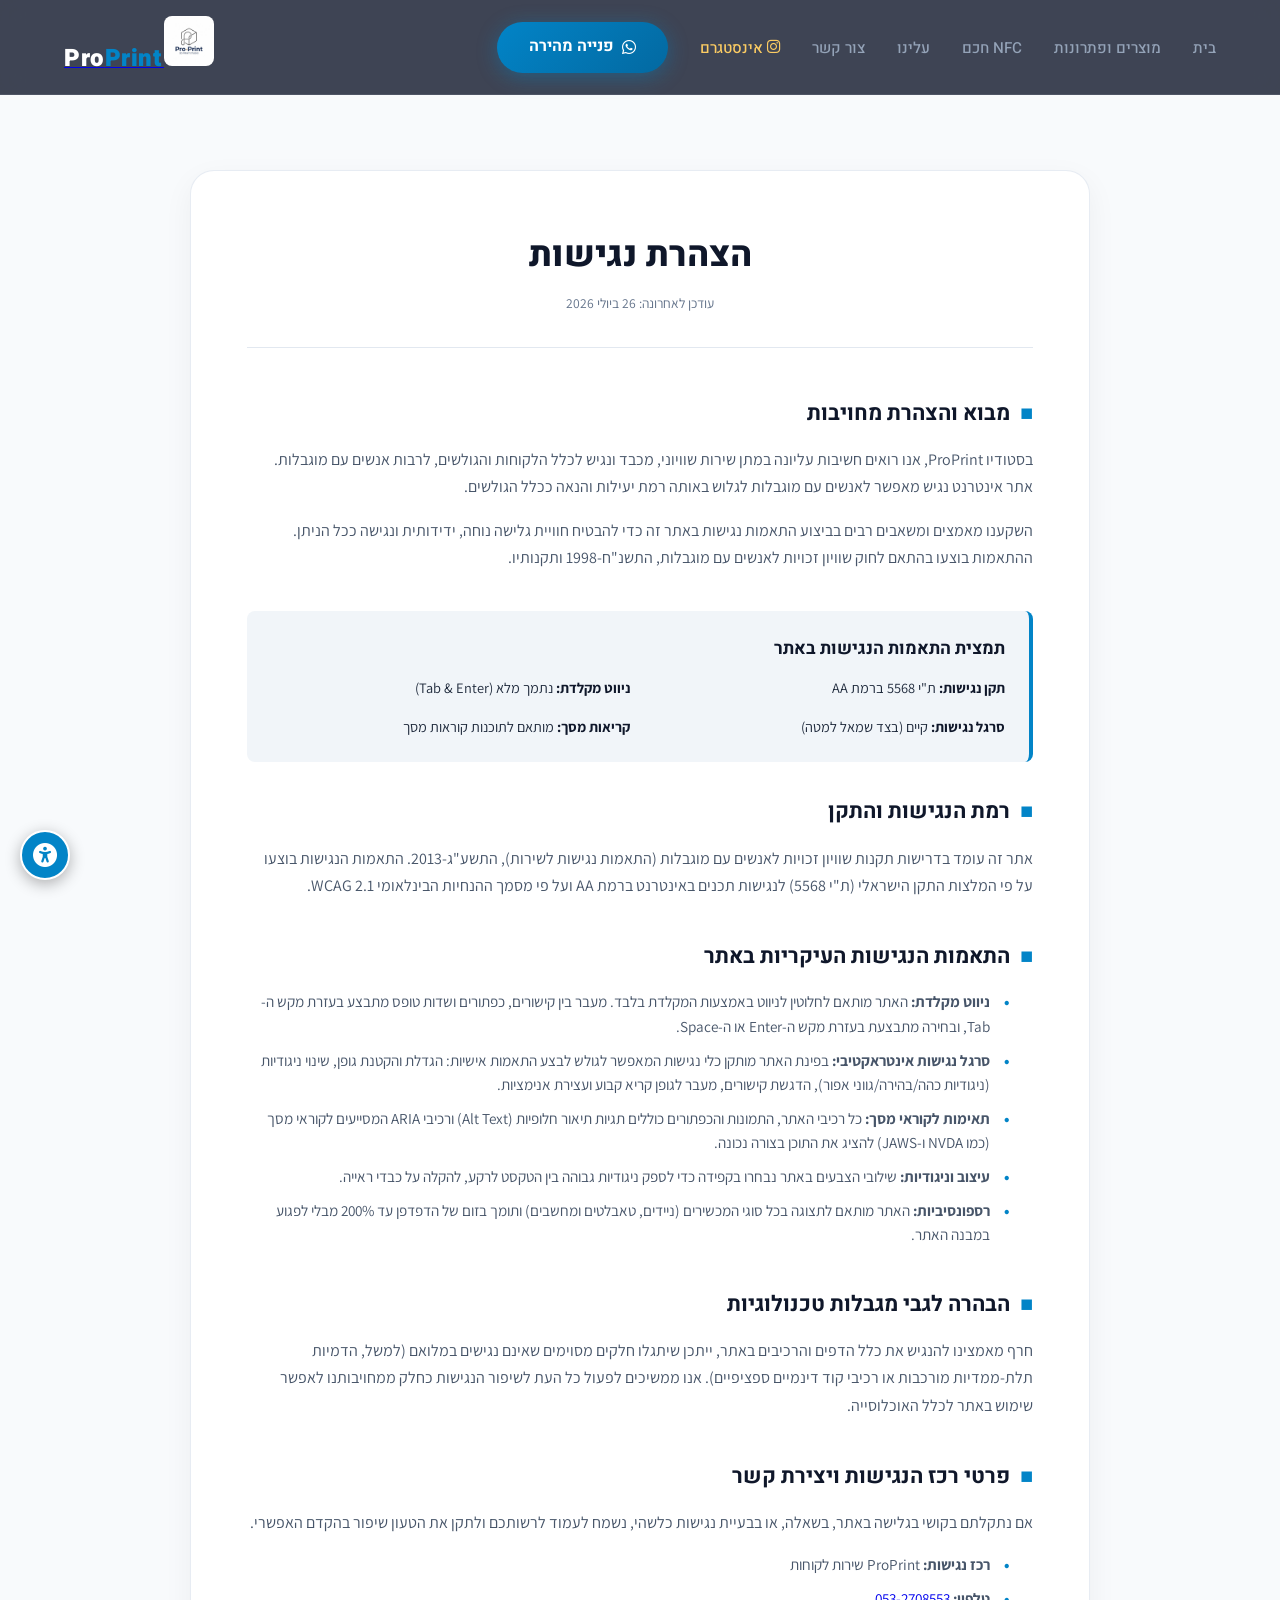
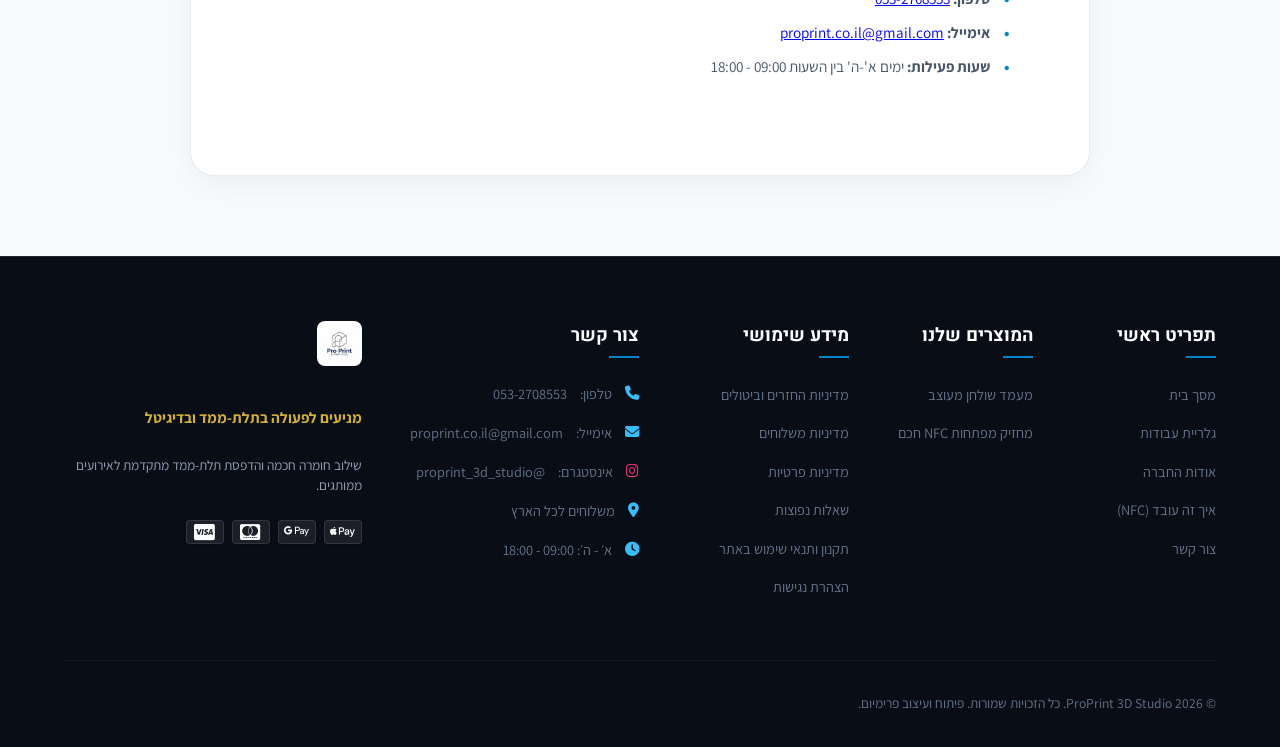
==== accessibility.html @ 72e6f090 "feat: complete website implementation, policy synchronization, NFC simulator, gallery and QA bug fix" ====
<!DOCTYPE html>
<html lang="he" dir="rtl">
<head>
    <meta charset="UTF-8">
    <meta name="viewport" content="width=device-width, initial-scale=1.0">
    <title>הצהרת נגישות | ProPrint</title>
    <meta name="description" content="הצהרת הנגישות הרשמית של סטודיו ProPrint - התאמות נגישות באתר אינטרנט לפי חוק שוויון זכויות לאנשים עם מוגבלות.">
    <!-- Google Fonts -->
    <link rel="preconnect" href="https://fonts.googleapis.com">
    <link rel="preconnect" href="https://fonts.gstatic.com" crossorigin>
    <link href="https://fonts.googleapis.com/css2?family=Assistant:wght@300;400;600;700;800&family=Outfit:wght@400;600;700;800&display=swap" rel="stylesheet">
    <!-- Font Awesome Icons -->
    <link rel="stylesheet" href="https://cdnjs.cloudflare.com/ajax/libs/font-awesome/6.4.0/css/all.min.css">
    <!-- Main Style Sheet -->
    <link rel="stylesheet" href="css/style.css">
</head>
<body class="terms-page">
    <div id="page-wrapper">

    <!-- HEADER / NAVIGATION -->
    <header class="scrolled">
        <div class="container header-container">
            <div class="logo">
                <a href="index.html">
                    <img src="assets/logo.jpg" alt="ProPrint לוגו" style="height: 40px; border-radius: 6px;">
                    <span class="logo-text">Pro<span>Print</span></span>
                </a>
            </div>
            
            <button class="menu-toggle" id="menu-toggle" aria-label="תפריט ניווט">
                <span></span>
                <span></span>
                <span></span>
            </button>
            
            <ul class="nav-menu" id="nav-menu">
                <li><a href="index.html" class="nav-link">בית</a></li>
                <li><a href="index.html#products" class="nav-link">מוצרים ופתרונות</a></li>
                <li><a href="index.html#nfc-demo" class="nav-link">NFC חכם</a></li>
                <li><a href="index.html#about" class="nav-link">עלינו</a></li>
                <li><a href="index.html#contact" class="nav-link">צור קשר</a></li>
                <li><a href="https://www.instagram.com/proprint_3d_studio?igsh=ZG93NGtmbmpjajc1&utm_source=qr" target="_blank" class="nav-link" style="color: #fccc63;"><i class="fa-brands fa-instagram"></i> אינסטגרם</a></li>
                <li><a href="https://wa.me/972532708553" target="_blank" class="btn btn-primary"><i class="fa-brands fa-whatsapp"></i> פנייה מהירה</a></li>
            </ul>
        </div>
    </header>

    <!-- ACCESSIBILITY DECLARATION CONTENT -->
    <main class="container" style="margin-top: 50px;">
        <article class="terms-container">
            <div class="terms-header">
                <h1>הצהרת נגישות</h1>
                <div class="last-update">עודכן לאחרונה: 26 ביולי 2026</div>
            </div>

            <div class="terms-content">
                <section>
                    <h2><span>■</span> מבוא והצהרת מחויבות</h2>
                    <p>בסטודיו ProPrint, אנו רואים חשיבות עליונה במתן שירות שוויוני, מכבד ונגיש לכלל הלקוחות והגולשים, לרבות אנשים עם מוגבלות. אתר אינטרנט נגיש מאפשר לאנשים עם מוגבלות לגלוש באותה רמת יעילות והנאה ככלל הגולשים.</p>
                    <p>השקענו מאמצים ומשאבים רבים בביצוע התאמות נגישות באתר זה כדי להבטיח חוויית גלישה נוחה, ידידותית ונגישה ככל הניתן. ההתאמות בוצעו בהתאם לחוק שוויון זכויות לאנשים עם מוגבלות, התשנ"ח-1998 ותקנותיו.</p>
                </section>

                <div class="terms-summary-box">
                    <h3>תמצית התאמות הנגישות באתר</h3>
                    <div class="terms-summary-grid">
                        <div class="summary-item">
                            <strong>תקן נגישות:</strong> ת"י 5568 ברמת AA
                        </div>
                        <div class="summary-item">
                            <strong>ניווט מקלדת:</strong> נתמך מלא (Tab & Enter)
                        </div>
                        <div class="summary-item">
                            <strong>סרגל נגישות:</strong> קיים (בצד שמאל למטה)
                        </div>
                        <div class="summary-item">
                            <strong>קריאות מסך:</strong> מותאם לתוכנות קוראות מסך
                        </div>
                    </div>
                </div>

                <section>
                    <h2><span>■</span> רמת הנגישות והתקן</h2>
                    <p>אתר זה עומד בדרישות תקנות שוויון זכויות לאנשים עם מוגבלות (התאמות נגישות לשירות), התשע"ג-2013. התאמות הנגישות בוצעו על פי המלצות התקן הישראלי (ת"י 5568) לנגישות תכנים באינטרנט ברמת AA ועל פי מסמך ההנחיות הבינלאומי WCAG 2.1.</p>
                </section>

                <section>
                    <h2><span>■</span> התאמות הנגישות העיקריות באתר</h2>
                    <ul>
                        <li><strong>ניווט מקלדת:</strong> האתר מותאם לחלוטין לניווט באמצעות המקלדת בלבד. מעבר בין קישורים, כפתורים ושדות טופס מתבצע בעזרת מקש ה-Tab, ובחירה מתבצעת בעזרת מקש ה-Enter או ה-Space.</li>
                        <li><strong>סרגל נגישות אינטראקטיבי:</strong> בפינת האתר מותקן כלי נגישות המאפשר לגולש לבצע התאמות אישיות: הגדלת והקטנת גופן, שינוי ניגודיות (ניגודיות כהה/בהירה/גווני אפור), הדגשת קישורים, מעבר לגופן קריא קבוע ועצירת אנימציות.</li>
                        <li><strong>תאימות לקוראי מסך:</strong> כל רכיבי האתר, התמונות והכפתורים כוללים תגיות תיאור חלופיות (Alt Text) ורכיבי ARIA המסייעים לקוראי מסך (כמו NVDA ו-JAWS) להציג את התוכן בצורה נכונה.</li>
                        <li><strong>עיצוב וניגודיות:</strong> שילובי הצבעים באתר נבחרו בקפידה כדי לספק ניגודיות גבוהה בין הטקסט לרקע, להקלה על כבדי ראייה.</li>
                        <li><strong>רספונסיביות:</strong> האתר מותאם לתצוגה בכל סוגי המכשירים (ניידים, טאבלטים ומחשבים) ותומך בזום של הדפדפן עד 200% מבלי לפגוע במבנה האתר.</li>
                    </ul>
                </section>

                <section>
                    <h2><span>■</span> הבהרה לגבי מגבלות טכנולוגיות</h2>
                    <p>חרף מאמצינו להנגיש את כלל הדפים והרכיבים באתר, ייתכן שיתגלו חלקים מסוימים שאינם נגישים במלואם (למשל, הדמיות תלת-ממדיות מורכבות או רכיבי קוד דינמיים ספציפיים). אנו ממשיכים לפעול כל העת לשיפור הנגישות כחלק ממחויבותנו לאפשר שימוש באתר לכלל האוכלוסייה.</p>
                </section>

                <section>
                    <h2><span>■</span> פרטי רכז הנגישות ויצירת קשר</h2>
                    <p>אם נתקלתם בקושי בגלישה באתר, בשאלה, או בבעיית נגישות כלשהי, נשמח לעמוד לרשותכם ולתקן את הטעון שיפור בהקדם האפשרי.</p>
                    <ul>
                        <li><strong>רכז נגישות:</strong> ProPrint שירות לקוחות</li>
                        <li><strong>טלפון:</strong> <a href="tel:0532708553">053-2708553</a></li>
                        <li><strong>אימייל:</strong> <a href="mailto:proprint.co.il@gmail.com">proprint.co.il@gmail.com</a></li>
                        <li><strong>שעות פעילות:</strong> ימים א'-ה' בין השעות 09:00 - 18:00</li>
                    </ul>
                </section>
            </div>
        </article>
    </main>

    <!-- FOOTER -->
    <footer>
        <div class="container">
            <div class="footer-grid">
                
                <!-- Column 1: Main Menu -->
                <div>
                    <h4 class="footer-title">תפריט ראשי</h4>
                    <ul class="footer-links">
                        <li><a href="index.html#home">מסך בית</a></li>
                        <li><a href="index.html#gallery-section">גלריית עבודות</a></li>
                        <li><a href="index.html#about">אודות החברה</a></li>
                        <li><a href="index.html#nfc-demo">איך זה עובד (NFC)</a></li>
                        <li><a href="index.html#contact">צור קשר</a></li>
                    </ul>
                </div>

                <!-- Column 2: Products -->
                <div>
                    <h4 class="footer-title">המוצרים שלנו</h4>
                    <ul class="footer-links">
                        <li><a href="product-table-stand.html">מעמד שולחן מעוצב</a></li>
                        <li><a href="product-keychain.html">מחזיק מפתחות NFC חכם</a></li>
                    </ul>
                </div>

                <!-- Column 3: Useful Information -->
                <div>
                    <h4 class="footer-title">מידע שימושי</h4>
                    <ul class="footer-links">
                        <li><a href="refunds.html">מדיניות החזרים וביטולים</a></li>
                        <li><a href="shipping.html">מדיניות משלוחים</a></li>
                        <li><a href="privacy.html">מדיניות פרטיות</a></li>
                        <li><a href="faq.html">שאלות נפוצות</a></li>
                        <li><a href="terms.html">תקנון ותנאי שימוש באתר</a></li>
                        <li><a href="accessibility.html">הצהרת נגישות</a></li>
                    </ul>
                </div>

                <!-- Column 4: Contact Info -->
                <div>
                    <h4 class="footer-title">צור קשר</h4>
                    <ul class="footer-contact-list">
                        <li><i class="fa-solid fa-phone"></i> טלפון: <a href="tel:0532708553">053-2708553</a></li>
                        <li><i class="fa-solid fa-envelope"></i> אימייל: <a href="mailto:proprint.co.il@gmail.com">proprint.co.il@gmail.com</a></li>
                        <li><i class="fa-brands fa-instagram" style="color: #E1306C;"></i> אינסטגרם: <a href="https://www.instagram.com/proprint_3d_studio?igsh=ZG93NGtmbmpjajc1&utm_source=qr" target="_blank">@proprint_3d_studio</a></li>
                        <li><i class="fa-solid fa-location-dot"></i> משלוחים לכל הארץ</li>
                        <li><i class="fa-solid fa-clock"></i> א׳ - ה׳: 09:00 - 18:00</li>
                    </ul>
                </div>

                <!-- Column 5: About & Brand (Left Column in RTL) -->
                <div class="footer-about">
                    <img src="assets/logo.jpg" alt="ProPrint לוגו" class="footer-logo">
                    <p class="brand-tagline" style="color: var(--gold-accent); font-weight: 700; margin-top: 0.5rem; font-size: 0.95rem;">מניעים לפעולה בתלת-ממד ובדיגיטל</p>
                    <p style="margin-top: 0.5rem; font-size: 0.85rem; line-height: 1.5; color: #94A3B8;">שילוב חומרה חכמה והדפסת תלת-ממד מתקדמת לאירועים ממותגים.</p>
                    <div class="payment-methods" style="display: flex; gap: 8px; margin-top: 15px; flex-wrap: wrap;">
                        <span style="background: rgba(255,255,255,0.08); border: 1px solid rgba(255,255,255,0.1); border-radius: 4px; padding: 2px 6px; display: inline-flex; align-items: center; justify-content: center; height: 24px; width: 38px; box-shadow: 0 1px 3px rgba(0,0,0,0.2);"><i class="fa-brands fa-apple-pay" style="color: #FFFFFF; font-size: 1.25rem;"></i></span>
                        <span style="background: rgba(255,255,255,0.08); border: 1px solid rgba(255,255,255,0.1); border-radius: 4px; padding: 2px 6px; display: inline-flex; align-items: center; justify-content: center; height: 24px; width: 38px; box-shadow: 0 1px 3px rgba(0,0,0,0.2);"><i class="fa-brands fa-google-pay" style="color: #FFFFFF; font-size: 1.25rem;"></i></span>
                        <span style="background: rgba(255,255,255,0.08); border: 1px solid rgba(255,255,255,0.1); border-radius: 4px; padding: 2px 6px; display: inline-flex; align-items: center; justify-content: center; height: 24px; width: 38px; box-shadow: 0 1px 3px rgba(0,0,0,0.2);"><i class="fa-brands fa-cc-mastercard" style="color: #FFFFFF; font-size: 1.15rem;"></i></span>
                        <span style="background: rgba(255,255,255,0.08); border: 1px solid rgba(255,255,255,0.1); border-radius: 4px; padding: 2px 6px; display: inline-flex; align-items: center; justify-content: center; height: 24px; width: 38px; box-shadow: 0 1px 3px rgba(0,0,0,0.2);"><i class="fa-brands fa-cc-visa" style="color: #FFFFFF; font-size: 1.15rem;"></i></span>
                    </div>
                </div>

            </div>
            
            <div class="footer-bottom">
                <p>&copy; 2026 ProPrint 3D Studio. כל הזכויות שמורות. פיתוח ועיצוב פרימיום.</p>
            </div>
        </div>
    </footer>
    </div> <!-- End page-wrapper -->

    <!-- Main JavaScript File -->
    <script src="js/main.js"></script>
</body>
</html>
---- css/style.css ----
@import url('https://fonts.googleapis.com/css2?family=Assistant:wght@300;400;600;700;800&family=Heebo:wght@300;400;500;700;900&display=swap');

/* --- CUSTOM VARIABLES --- */
:root {
    --primary-dark: #0F172A;
    --primary-accent: #0284C7;
    --secondary-accent: #38BDF8;
    --bg-light: #F8FAFC;
    --text-primary: #1E293B;
    --text-light: #F8FAFC;
    --card-bg-dark: rgba(30, 41, 59, 0.7);
    --card-bg-light: #FFFFFF;
    --gold-accent: #D4AF37;
    --gold-glow: rgba(212, 175, 55, 0.4);
    --blue-glow: rgba(2, 132, 199, 0.4);
    --border-color: rgba(226, 232, 240, 0.1);
    
    --font-heading: 'Heebo', sans-serif;
    --font-body: 'Assistant', sans-serif;
    
    --transition-smooth: all 0.4s cubic-bezier(0.16, 1, 0.3, 1);
    --transition-fast: all 0.2s ease;
}

/* --- RESET & BASIC STYLES --- */
* {
    margin: 0;
    padding: 0;
    box-sizing: border-box;
    outline: none;
}

html {
    scroll-behavior: smooth;
    font-size: 16px;
}

body {
    font-family: var(--font-body);
    background-color: var(--primary-dark);
    color: var(--text-light);
    line-height: 1.6;
    overflow-x: hidden;
    direction: rtl;
    text-align: right;
}

/* --- SCROLLBAR --- */
::-webkit-scrollbar {
    width: 8px;
}
::-webkit-scrollbar-track {
    background: var(--primary-dark);
}
::-webkit-scrollbar-thumb {
    background: var(--primary-accent);
    border-radius: 4px;
}
::-webkit-scrollbar-thumb:hover {
    background: var(--secondary-accent);
}

/* --- REUSABLE UTILITIES --- */
.container {
    width: 100%;
    max-width: 1200px;
    margin: 0 auto;
    padding: 0 1.5rem;
}

.section {
    padding: 6rem 0;
    position: relative;
}

.section-light {
    background-color: var(--bg-light);
    color: var(--text-primary);
}

.section-title {
    font-family: var(--font-heading);
    font-size: 2.5rem;
    font-weight: 800;
    margin-bottom: 1rem;
    text-align: center;
    background: linear-gradient(135deg, #FFFFFF 0%, var(--secondary-accent) 100%);
    -webkit-background-clip: text;
    -webkit-text-fill-color: transparent;
    position: relative;
    display: block;
    width: fit-content;
    margin-left: auto;
    margin-right: auto;
}

.section-light .section-title {
    background: linear-gradient(135deg, var(--primary-dark) 0%, var(--primary-accent) 100%);
    -webkit-background-clip: text;
    -webkit-text-fill-color: transparent;
}

.section-title::after {
    content: '';
    display: block;
    width: 60px;
    height: 4px;
    background: var(--primary-accent);
    margin: 0.5rem auto 0 auto;
    border-radius: 2px;
}

.section-subtitle {
    font-size: 1.1rem;
    text-align: center;
    color: #94A3B8;
    margin-bottom: 3.5rem;
    max-width: 600px;
    margin-left: auto;
    margin-right: auto;
}

.section-light .section-subtitle {
    color: #64748B;
}

/* --- BUTTONS --- */
.btn {
    display: inline-flex;
    align-items: center;
    justify-content: center;
    padding: 0.8rem 2rem;
    font-family: var(--font-heading);
    font-weight: 700;
    border-radius: 50px;
    border: none;
    cursor: pointer;
    text-decoration: none;
    transition: var(--transition-smooth);
    font-size: 1rem;
    gap: 0.5rem;
}

.btn-primary {
    background: linear-gradient(135deg, var(--primary-accent) 0%, #0369a1 100%);
    color: #FFFFFF;
    box-shadow: 0 4px 20px var(--blue-glow);
}

.btn-primary:hover {
    transform: translateY(-3px);
    box-shadow: 0 6px 25px rgba(2, 132, 199, 0.6);
    background: linear-gradient(135deg, var(--secondary-accent) 0%, var(--primary-accent) 100%);
}

.btn-outline {
    background: transparent;
    border: 2px solid var(--primary-accent);
    color: var(--secondary-accent);
}

.btn-outline:hover {
    background: rgba(2, 132, 199, 0.1);
    transform: translateY(-3px);
    color: #FFFFFF;
}

.btn-gold {
    background: linear-gradient(135deg, var(--gold-accent) 0%, #b8860b 100%);
    color: #FFFFFF;
    box-shadow: 0 4px 20px var(--gold-glow);
}

.btn-gold:hover {
    transform: translateY(-3px);
    box-shadow: 0 6px 25px rgba(212, 175, 55, 0.6);
    background: linear-gradient(135deg, #f3cd5c 0%, var(--gold-accent) 100%);
}

/* --- HEADER --- */
header:not(.terms-header) {
    position: fixed;
    top: 0;
    left: 0;
    width: 100%;
    z-index: 1000;
    background: rgba(15, 23, 42, 0.8);
    backdrop-filter: blur(12px);
    -webkit-backdrop-filter: blur(12px);
    border-bottom: 1px solid var(--border-color);
    transition: var(--transition-smooth);
}

header:not(.terms-header).scrolled {
    padding: 0.5rem 0;
    box-shadow: 0 10px 30px rgba(0, 0, 0, 0.3);
    background: rgba(15, 23, 42, 0.95);
}

.header-container {
    display: flex;
    flex-direction: row-reverse;
    justify-content: space-between;
    align-items: center;
    padding: 1rem 1.5rem;
    transition: var(--transition-smooth);
}

header:not(.terms-header).scrolled .header-container {
    padding: 0.5rem 1.5rem;
}

.logo {
    display: flex;
    align-items: center;
    gap: 0.8rem;
    text-decoration: none;
    outline: none !important;
}

.logo:focus, .logo:active, .logo *:focus, .logo *:active {
    outline: none !important;
    box-shadow: none !important;
}

.logo img {
    height: 50px !important;
    width: auto !important;
    border-radius: 8px !important;
    object-fit: cover !important;
    transition: var(--transition-smooth);
    outline: none !important;
}

header:not(.terms-header).scrolled .logo img {
    height: 40px !important;
}

.logo-text {
    font-family: var(--font-heading);
    font-weight: 900;
    font-size: 1.5rem;
    color: #FFFFFF;
    letter-spacing: 0.5px;
}

.logo-text span {
    color: var(--primary-accent);
}

.nav-menu {
    display: flex;
    list-style: none;
    gap: 2rem;
    align-items: center;
}

.nav-link {
    font-family: var(--font-heading);
    font-weight: 500;
    font-size: 0.95rem;
    color: #94A3B8;
    text-decoration: none;
    transition: var(--transition-fast);
    position: relative;
    padding: 0.3rem 0;
}

.nav-link:hover {
    color: #FFFFFF;
}

.nav-link::after {
    content: '';
    position: absolute;
    width: 0;
    height: 2px;
    bottom: 0;
    right: 0;
    background-color: var(--primary-accent);
    transition: var(--transition-fast);
}

.nav-link:hover::after {
    width: 100%;
}

.menu-toggle {
    display: none;
    flex-direction: column;
    gap: 6px;
    cursor: pointer;
    background: none;
    border: none;
    z-index: 1001;
}

.menu-toggle span {
    width: 28px;
    height: 3px;
    background-color: #FFFFFF;
    border-radius: 2px;
    transition: var(--transition-fast);
}

/* --- HERO SECTION --- */
.hero {
    min-height: 100vh;
    display: flex;
    align-items: center;
    justify-content: center;
    background: radial-gradient(circle at 10% 20%, rgba(2, 132, 199, 0.15) 0%, rgba(15, 23, 42, 1) 90%);
    padding-top: 100px;
    position: relative;
    overflow: hidden;
}

.hero-particles {
    position: absolute;
    top: 0;
    left: 0;
    width: 100%;
    height: 100%;
    z-index: 1;
    pointer-events: none;
}

.hero .container {
    position: relative;
    z-index: 2;
    display: grid;
    grid-template-columns: 1.2fr 0.8fr;
    gap: 3rem;
    align-items: center;
}

.hero-content {
    max-width: 650px;
}

.hero-badge {
    display: inline-block;
    padding: 0.4rem 1.2rem;
    background: rgba(2, 132, 199, 0.15);
    border: 1px solid rgba(2, 132, 199, 0.3);
    color: var(--secondary-accent);
    border-radius: 50px;
    font-size: 0.85rem;
    font-weight: 700;
    margin-bottom: 1.5rem;
    text-transform: uppercase;
    letter-spacing: 1px;
}

.hero h1 {
    font-family: var(--font-heading);
    font-size: 3.5rem;
    line-height: 1.15;
    font-weight: 900;
    margin-bottom: 1.5rem;
    background: linear-gradient(135deg, #FFFFFF 0%, #E2E8F0 50%, var(--secondary-accent) 100%);
    -webkit-background-clip: text;
    -webkit-text-fill-color: transparent;
}

.hero h1 span {
    color: var(--primary-accent);
    -webkit-text-fill-color: initial;
    background: none;
}

.hero-desc {
    font-size: 1.2rem;
    color: #94A3B8;
    margin-bottom: 2.5rem;
}

.hero-buttons {
    display: flex;
    gap: 1.2rem;
    flex-wrap: wrap;
}

.hero-visual {
    display: flex;
    justify-content: center;
    position: relative;
}

.hero-glow-orb {
    position: absolute;
    width: 300px;
    height: 300px;
    background: radial-gradient(circle, var(--blue-glow) 0%, transparent 70%);
    z-index: 1;
    filter: blur(20px);
    animation: floatOrb 8s infinite alternate ease-in-out;
}

.hero-3d-scene {
    width: 100%;
    height: 380px;
    border-radius: 24px;
    border: 1px solid rgba(255, 255, 255, 0.1);
    background: rgba(30, 41, 59, 0.4);
    backdrop-filter: blur(8px);
    position: relative;
    z-index: 2;
    overflow: hidden;
    box-shadow: 0 20px 40px rgba(0, 0, 0, 0.4);
    display: flex;
    flex-direction: column;
    justify-content: center;
    align-items: center;
    padding: 2rem;
}

.hero-demo-box {
    display: flex;
    flex-direction: column;
    align-items: center;
    gap: 1.5rem;
    text-align: center;
}

.hero-demo-box i {
    font-size: 4rem;
    color: var(--secondary-accent);
    animation: pulseIcon 2s infinite alternate ease-in-out;
}

.hero-demo-box h3 {
    font-family: var(--font-heading);
    font-size: 1.4rem;
    color: #FFFFFF;
}

/* --- VALUE BAR --- */
.value-bar {
    background: rgba(30, 41, 59, 0.8);
    border-top: 1px solid var(--border-color);
    border-bottom: 1px solid var(--border-color);
    padding: 2.5rem 0;
    position: relative;
    z-index: 10;
}

.value-grid {
    display: grid;
    grid-template-columns: repeat(4, 1fr);
    gap: 2rem;
}

.value-item {
    display: flex;
    align-items: center;
    gap: 1.2rem;
    padding: 0 1rem;
}

.value-item:not(:last-child) {
    border-left: 1px solid var(--border-color);
}

.value-icon {
    display: flex;
    align-items: center;
    justify-content: center;
    width: 50px;
    height: 50px;
    background: rgba(2, 132, 199, 0.1);
    border: 1px solid rgba(2, 132, 199, 0.2);
    border-radius: 12px;
    color: var(--secondary-accent);
    font-size: 1.3rem;
    flex-shrink: 0;
    transition: var(--transition-smooth);
}

.value-item:hover .value-icon {
    background: var(--primary-accent);
    color: #FFFFFF;
    transform: scale(1.1);
    box-shadow: 0 0 15px rgba(2, 132, 199, 0.4);
}

.value-info h4 {
    font-family: var(--font-heading);
    font-size: 1.05rem;
    color: #FFFFFF;
    margin-bottom: 0.2rem;
}

.value-info p {
    font-size: 0.85rem;
    color: #94A3B8;
}

/* --- PORTFOLIO & PRODUCTS --- */
.products-grid {
    display: grid;
    grid-template-columns: repeat(2, 1fr);
    gap: 3rem;
    margin-top: 2rem;
}

.product-card {
    background: var(--card-bg-light);
    border-radius: 24px;
    overflow: hidden;
    box-shadow: 0 10px 30px rgba(15, 23, 42, 0.08);
    transition: var(--transition-smooth);
    border: 1px solid rgba(226, 232, 240, 0.8);
    display: flex;
    flex-direction: column;
}

.product-card:hover {
    transform: translateY(-8px);
    box-shadow: 0 20px 45px rgba(15, 23, 42, 0.15);
}

.product-img-wrapper {
    height: 420px;
    overflow: hidden;
    position: relative;
    background: #F1F5F9;
}

.product-img-wrapper img {
    width: 100%;
    height: 100%;
    object-fit: cover;
    transition: var(--transition-smooth);
}

.product-card:hover .product-img-wrapper img {
    transform: scale(1.06);
}

.product-badge {
    position: absolute;
    top: 1.5rem;
    right: 1.5rem;
    padding: 0.4rem 1.2rem;
    border-radius: 50px;
    font-family: var(--font-heading);
    font-weight: 700;
    font-size: 0.8rem;
    box-shadow: 0 4px 10px rgba(0, 0, 0, 0.15);
    z-index: 10;
}

.product-badge.gold {
    background: var(--gold-accent);
    color: #FFFFFF;
    box-shadow: 0 4px 15px var(--gold-glow);
}

.product-badge.blue {
    background: var(--primary-accent);
    color: #FFFFFF;
    box-shadow: 0 4px 15px var(--blue-glow);
}

.product-details {
    padding: 2rem;
    flex-grow: 1;
    display: flex;
    flex-direction: column;
    justify-content: space-between;
}

.product-details h3 {
    font-family: var(--font-heading);
    font-size: 1.6rem;
    color: var(--text-primary);
    margin-bottom: 0.8rem;
}

.product-desc {
    font-size: 0.95rem;
    color: #64748B;
    margin-bottom: 1.5rem;
    flex-grow: 1;
}

.product-features {
    list-style: none;
    margin-bottom: 2rem;
}

.product-features li {
    font-size: 0.9rem;
    color: #475569;
    display: flex;
    align-items: center;
    gap: 0.6rem;
    margin-bottom: 0.5rem;
}

.product-features li i {
    color: var(--primary-accent);
}

.product-card.wedding-card {
    border-color: rgba(212, 175, 55, 0.3);
}

.product-card.wedding-card:hover {
    border-color: var(--gold-accent);
    box-shadow: 0 20px 45px var(--gold-glow);
}

.product-card.wedding-card .product-features li i {
    color: var(--gold-accent);
}

.product-action {
    display: flex;
    justify-content: space-between;
    align-items: center;
    border-top: 1px solid #E2E8F0;
    padding-top: 1.5rem;
}

.product-price-info {
    display: flex;
    flex-direction: column;
}

.price-label {
    font-size: 0.75rem;
    color: #94A3B8;
    text-transform: uppercase;
}

.price-value {
    font-family: var(--font-heading);
    font-size: 1.4rem;
    font-weight: 800;
    color: var(--text-primary);
}

/* --- INTERACTIVE NFC DEMO --- */
.nfc-demo {
    background: radial-gradient(circle at 50% 50%, rgba(30, 41, 59, 1) 0%, rgba(15, 23, 42, 1) 100%);
    overflow: hidden;
}

.nfc-container {
    display: grid;
    grid-template-columns: 1fr 1fr;
    gap: 4rem;
    align-items: center;
}

.nfc-visual {
    position: relative;
    height: 480px;
    display: flex;
    justify-content: center;
    align-items: center;
}

.phone-wrapper {
    position: relative;
    width: 250px;
    height: 480px;
    margin: 0 auto;
    z-index: 10;
}

.phone-mockup {
    width: 100%;
    height: 100%;
    background: #000000;
    border: 8px solid #334155;
    border-radius: 36px;
    position: relative;
    box-shadow: 0 25px 50px rgba(0, 0, 0, 0.6);
    overflow: hidden;
    transition: var(--transition-smooth);
}

.phone-screen {
    width: 100%;
    height: 100%;
    background: #0f172a;
    padding: 0;
    display: flex;
    flex-direction: column;
    justify-content: center;
    align-items: center;
    text-align: center;
    position: relative;
    overflow: hidden;
}

/* Loading Screen style */
.phone-screen-loading {
    display: flex;
    flex-direction: column;
    align-items: center;
    justify-content: center;
    width: 100%;
    height: 100%;
    padding: 1rem;
    background: #0f172a;
}

.spinner {
    width: 32px;
    height: 32px;
    border: 3px solid rgba(16, 185, 129, 0.1);
    border-top-color: #10B981;
    border-radius: 50%;
    animation: spin 1s infinite linear;
}

/* Album Screen Container */
.phone-screen-album {
    width: 100%;
    height: 100%;
    display: flex;
    flex-direction: column;
    background: #0b0f19;
    text-align: right;
}

/* App Header */
.app-header {
    height: 44px;
    width: 100%;
    background: #111827;
    border-bottom: 1px solid #1f2937;
    display: flex;
    align-items: center;
    justify-content: space-between;
    padding: 0 0.8rem;
    z-index: 10;
    flex-shrink: 0;
}

.app-back-btn {
    background: none;
    border: none;
    color: #9ca3af;
    font-size: 0.9rem;
    cursor: pointer;
    padding: 4px;
}

.app-title {
    font-size: 0.85rem;
    font-weight: 700;
    color: #f3f4f6;
    font-family: var(--font-heading);
}

/* App Scroll Body */
.app-body {
    flex-grow: 1;
    overflow-y: auto;
    width: 100%;
    height: calc(100% - 44px);
    display: flex;
    flex-direction: column;
    align-items: center;
    padding-bottom: 1rem;
}

/* Scrollbar styling inside phone mockup */
.app-body::-webkit-scrollbar {
    width: 4px;
}
.app-body::-webkit-scrollbar-track {
    background: rgba(255, 255, 255, 0.02);
}
.app-body::-webkit-scrollbar-thumb {
    background: rgba(255, 255, 255, 0.15);
    border-radius: 2px;
}

/* App Hero Cover */
.app-hero {
    position: relative;
    width: 100%;
    height: 110px;
    flex-shrink: 0;
    overflow: hidden;
}

.app-hero img {
    width: 100%;
    height: 100%;
    object-fit: cover;
}

.app-hero-overlay {
    position: absolute;
    bottom: 0;
    left: 0;
    right: 0;
    background: linear-gradient(transparent, rgba(11, 15, 25, 0.95));
    padding: 0.8rem 0.8rem 0.4rem 0.8rem;
    display: flex;
    flex-direction: column;
}

.app-hero-names {
    font-family: var(--font-heading);
    font-size: 1.1rem;
    font-weight: 800;
    color: #ffffff;
}

.app-hero-date {
    font-size: 0.7rem;
    color: var(--gold-accent);
    margin-top: 2px;
}

/* App Stats */
.app-stats {
    display: flex;
    justify-content: space-around;
    width: 90%;
    background: #111827;
    border: 1px solid #1f2937;
    border-radius: 8px;
    padding: 0.6rem 0.3rem;
    margin: 0.8rem 0;
    flex-shrink: 0;
}

.stat-item {
    display: flex;
    flex-direction: column;
    align-items: center;
    width: 30%;
}

.stat-num {
    font-family: var(--font-heading);
    font-size: 0.95rem;
    font-weight: 800;
    color: var(--gold-accent);
}

.stat-label {
    font-size: 0.65rem;
    color: #9ca3af;
    margin-top: 2px;
}

/* App Tabs */
.app-tabs {
    display: flex;
    width: 90%;
    border-bottom: 1px solid #1f2937;
    margin-bottom: 0.8rem;
    flex-shrink: 0;
}

.tab-item {
    font-size: 0.75rem;
    font-weight: 700;
    color: #9ca3af;
    padding: 0.4rem 0.6rem;
    cursor: pointer;
    border-bottom: 2px solid transparent;
}

.tab-item.active {
    color: var(--gold-accent);
    border-bottom-color: var(--gold-accent);
}

/* App Photo Grid */
.app-gallery-grid {
    display: grid;
    grid-template-columns: 1fr 1fr;
    gap: 0.6rem;
    width: 90%;
    margin-bottom: 0.8rem;
    flex-shrink: 0;
}

.gallery-card {
    position: relative;
    border-radius: 6px;
    overflow: hidden;
    height: 85px;
    box-shadow: 0 4px 8px rgba(0,0,0,0.3);
    border: 1px solid rgba(255,255,255,0.05);
}

.gallery-card img {
    width: 100%;
    height: 100%;
    object-fit: cover;
    transition: var(--transition-fast);
}

.gallery-card:hover img {
    transform: scale(1.05);
}

.card-caption {
    position: absolute;
    bottom: 0;
    left: 0;
    right: 0;
    background: rgba(0, 0, 0, 0.65);
    color: #ffffff;
    font-size: 0.6rem;
    font-weight: 700;
    padding: 3px 6px;
    text-align: center;
}

/* App Guestbook Wish Preview */
.app-wish-section {
    width: 90%;
    margin-bottom: 1rem;
    text-align: right;
    flex-shrink: 0;
}

.section-subtitle-small {
    font-size: 0.65rem;
    font-weight: 700;
    color: #9ca3af;
    display: block;
    margin-bottom: 0.4rem;
}

.wish-card {
    background: rgba(255, 255, 255, 0.02);
    border: 1px solid rgba(255, 255, 255, 0.05);
    border-radius: 6px;
    padding: 0.6rem;
}

.wish-text {
    font-size: 0.65rem;
    color: #d1d5db;
    line-height: 1.4;
    font-style: italic;
}

.wish-author {
    font-size: 0.6rem;
    color: var(--gold-accent);
    display: block;
    margin-top: 4px;
    font-weight: 700;
}

/* App Footer & Disclaimer */
.app-footer {
    width: 90%;
    display: flex;
    flex-direction: column;
    align-items: center;
    gap: 4px;
    margin: 0.5rem 0 1rem 0;
    padding-top: 0.6rem;
    border-top: 1px solid #1f2937;
    flex-shrink: 0;
}

.app-watermark {
    font-size: 0.6rem;
    font-weight: 700;
    color: #6b7280;
}

.app-disclaimer {
    font-size: 0.58rem;
    color: #EF4444;
    font-weight: 700;
}

.btn-app-reset {
    display: inline-flex;
    align-items: center;
    gap: 0.4rem;
    background: rgba(31, 41, 55, 0.8);
    border: 1px solid #374151;
    color: #d1d5db;
    padding: 0.5rem 1rem;
    border-radius: 50px;
    font-size: 0.75rem;
    font-weight: 700;
    text-decoration: none;
    transition: var(--transition-fast);
    margin-top: 0.4rem;
    flex-shrink: 0;
}

.btn-app-reset:hover {
    background: #374151;
    color: #ffffff;
}

.phone-screen-default {
    display: flex;
    flex-direction: column;
    align-items: center;
    gap: 1rem;
}

.phone-screen-default i {
    font-size: 3rem;
    color: var(--primary-accent);
    animation: scannerPulse 2s infinite ease-in-out;
}

.phone-screen-default p {
    font-size: 0.85rem;
    color: #94A3B8;
}

.nfc-tag-demo {
    position: absolute;
    width: 90px;
    height: 90px;
    border-radius: 50%;
    background: radial-gradient(circle, #f3cd5c 0%, var(--gold-accent) 100%);
    box-shadow: 0 10px 25px var(--gold-glow);
    display: flex;
    justify-content: center;
    align-items: center;
    cursor: pointer;
    z-index: 20;
    left: -120px;
    bottom: 80px;
    transition: var(--transition-smooth);
    animation: floatTag 4s infinite alternate ease-in-out;
}

.nfc-tag-demo:hover {
    transform: scale(1.1);
}

.nfc-tag-demo i {
    font-size: 2.2rem;
    color: #FFFFFF;
}

.nfc-waves {
    position: absolute;
    top: 50px;
    left: 50%;
    transform: translate(-50%, -50%);
    width: 200px;
    height: 200px;
    border: 2px dashed rgba(2, 132, 199, 0.2);
    border-radius: 50%;
    z-index: 1;
    pointer-events: none;
    opacity: 0;
    transition: var(--transition-smooth);
}

.nfc-waves.active {
    opacity: 1;
    animation: rotateWaves 15s infinite linear;
}

.nfc-info {
    max-width: 500px;
}

.nfc-steps {
    list-style: none;
    margin-top: 2rem;
}

.nfc-steps li {
    display: flex;
    gap: 1rem;
    margin-bottom: 1.5rem;
    align-items: flex-start;
}

.step-num {
    width: 32px;
    height: 32px;
    background: var(--primary-accent);
    color: #FFFFFF;
    border-radius: 50%;
    display: flex;
    align-items: center;
    justify-content: center;
    font-weight: 700;
    flex-shrink: 0;
    font-size: 0.9rem;
}

.step-text h4 {
    font-family: var(--font-heading);
    font-size: 1.1rem;
    color: #FFFFFF;
    margin-bottom: 0.3rem;
}

.step-text p {
    font-size: 0.9rem;
    color: #94A3B8;
}

/* --- 3D VIEWER & CUSTOM PRINT SIMULATOR --- */
.simulator-container {
    display: grid;
    grid-template-columns: 1fr 1fr;
    gap: 3.5rem;
    align-items: start;
    margin-top: 2rem;
}

.sim-controls-panel {
    background: rgba(30, 41, 59, 0.4);
    border: 1px solid var(--border-color);
    border-radius: 24px;
    padding: 2rem;
    backdrop-filter: blur(12px);
    -webkit-backdrop-filter: blur(12px);
}

.sim-group {
    margin-bottom: 1.8rem;
}

.sim-label {
    display: block;
    font-family: var(--font-heading);
    font-size: 0.95rem;
    font-weight: 600;
    margin-bottom: 0.8rem;
    color: #FFFFFF;
}

.sim-label span {
    font-size: 0.8rem;
    color: #94A3B8;
    font-weight: 400;
    margin-right: 0.5rem;
}

/* Material Select Option */
.material-selector {
    display: grid;
    grid-template-columns: repeat(3, 1fr);
    gap: 1rem;
}

.material-opt {
    background: rgba(15, 23, 42, 0.5);
    border: 1px solid rgba(255, 255, 255, 0.1);
    border-radius: 12px;
    padding: 0.8rem;
    text-align: center;
    cursor: pointer;
    transition: var(--transition-fast);
}

.material-opt:hover {
    border-color: var(--secondary-accent);
    background: rgba(2, 132, 199, 0.05);
}

.material-opt.active {
    border-color: var(--primary-accent);
    background: rgba(2, 132, 199, 0.15);
    box-shadow: 0 0 15px rgba(2, 132, 199, 0.2);
}

.material-name {
    display: block;
    font-weight: 700;
    font-size: 0.95rem;
}

.material-desc {
    font-size: 0.75rem;
    color: #94A3B8;
}

/* Color selector */
.color-selector {
    display: flex;
    flex-wrap: wrap;
    gap: 0.8rem;
}

.color-opt {
    width: 32px;
    height: 32px;
    border-radius: 50%;
    border: 2px solid transparent;
    cursor: pointer;
    transition: var(--transition-fast);
    position: relative;
}

.color-opt:hover {
    transform: scale(1.15);
}

.color-opt.active {
    border-color: #FFFFFF;
    box-shadow: 0 0 10px rgba(255, 255, 255, 0.8);
}

.color-opt[data-color="gold-silk"] { background: linear-gradient(135deg, #FFE066 0%, #D4AF37 100%); }
.color-opt[data-color="silver-silk"] { background: linear-gradient(135deg, #E2E8F0 0%, #94A3B8 100%); }
.color-opt[data-color="black-matte"] { background: #1E293B; border-color: rgba(255,255,255,0.1); }
.color-opt[data-color="white-matte"] { background: #F8FAFC; }
.color-opt[data-color="blue-electric"] { background: var(--primary-accent); }
.color-opt[data-color="sky-blue"] { background: var(--secondary-accent); }
.color-opt[data-color="red-ruby"] { background: #EF4444; }

.color-name-display {
    display: inline-block;
    margin-right: 0.8rem;
    font-size: 0.85rem;
    color: #94A3B8;
    vertical-align: middle;
}

/* Infill selector */
.infill-selector {
    display: grid;
    grid-template-columns: repeat(3, 1fr);
    gap: 1rem;
}

.infill-opt {
    background: rgba(15, 23, 42, 0.5);
    border: 1px solid rgba(255, 255, 255, 0.1);
    border-radius: 12px;
    padding: 0.8rem;
    text-align: center;
    cursor: pointer;
    transition: var(--transition-fast);
}

.infill-opt:hover {
    border-color: var(--secondary-accent);
}

.infill-opt.active {
    border-color: var(--primary-accent);
    background: rgba(2, 132, 199, 0.15);
}

.infill-pct {
    display: block;
    font-weight: 700;
    font-size: 1.1rem;
}

.infill-desc {
    font-size: 0.75rem;
    color: #94A3B8;
}

/* File Upload drag and drop */
.dropzone {
    border: 2px dashed rgba(2, 132, 199, 0.3);
    border-radius: 16px;
    padding: 2.5rem 1.5rem;
    text-align: center;
    background: rgba(15, 23, 42, 0.3);
    cursor: pointer;
    transition: var(--transition-smooth);
    position: relative;
}

.dropzone:hover, .dropzone.dragover {
    border-color: var(--secondary-accent);
    background: rgba(2, 132, 199, 0.05);
}

.dropzone-content {
    display: flex;
    flex-direction: column;
    align-items: center;
    gap: 0.8rem;
}

.dropzone-content i {
    font-size: 2.5rem;
    color: var(--secondary-accent);
}

.dropzone-content h5 {
    font-family: var(--font-heading);
    font-size: 1.05rem;
    color: #FFFFFF;
}

.dropzone-content p {
    font-size: 0.8rem;
    color: #64748B;
}

.file-input {
    position: absolute;
    top: 0;
    left: 0;
    width: 100%;
    height: 100%;
    opacity: 0;
    cursor: pointer;
}

.selected-file-banner {
    display: none;
    justify-content: space-between;
    align-items: center;
    background: rgba(2, 132, 199, 0.15);
    border: 1px solid var(--primary-accent);
    border-radius: 12px;
    padding: 0.8rem 1.2rem;
    margin-top: 1rem;
}

.selected-file-info {
    display: flex;
    align-items: center;
    gap: 0.8rem;
}

.selected-file-info i {
    font-size: 1.2rem;
    color: var(--secondary-accent);
}

.file-name {
    font-weight: 700;
    font-size: 0.9rem;
    word-break: break-all;
}

.file-size {
    font-size: 0.75rem;
    color: #94A3B8;
}

.remove-file-btn {
    background: none;
    border: none;
    color: #EF4444;
    cursor: pointer;
    font-size: 1rem;
    transition: var(--transition-fast);
}

.remove-file-btn:hover {
    transform: scale(1.15);
}

/* Visual Canvas Panel */
.sim-visual-panel {
    background: rgba(30, 41, 59, 0.6);
    border: 1px solid var(--border-color);
    border-radius: 24px;
    padding: 1.5rem;
    position: sticky;
    top: 100px;
    box-shadow: 0 20px 40px rgba(0, 0, 0, 0.3);
}

.viewer-3d-container {
    width: 100%;
    height: 380px;
    border-radius: 16px;
    background: #0b0f19;
    border: 1px solid rgba(255, 255, 255, 0.05);
    position: relative;
    overflow: hidden;
}

#canvas3d {
    width: 100%;
    height: 100%;
    display: block;
}

.viewer-loading-overlay {
    position: absolute;
    top: 0;
    left: 0;
    width: 100%;
    height: 100%;
    background: rgba(11, 15, 25, 0.85);
    display: flex;
    flex-direction: column;
    justify-content: center;
    align-items: center;
    z-index: 5;
    gap: 1rem;
    transition: opacity 0.3s ease;
}

.spinner {
    width: 50px;
    height: 50px;
    border: 4px solid rgba(2, 132, 199, 0.1);
    border-top-color: var(--primary-accent);
    border-radius: 50%;
    animation: spin 1s infinite linear;
}

.viewer-placeholder {
    position: absolute;
    top: 0;
    left: 0;
    width: 100%;
    height: 100%;
    display: flex;
    flex-direction: column;
    justify-content: center;
    align-items: center;
    text-align: center;
    color: #64748B;
    padding: 2rem;
    z-index: 4;
    gap: 1rem;
}

.viewer-placeholder i {
    font-size: 3.5rem;
    color: rgba(2, 132, 199, 0.2);
}

.pricing-summary {
    margin-top: 1.5rem;
    border-top: 1px solid var(--border-color);
    padding-top: 1.5rem;
}

.price-row {
    display: flex;
    justify-content: space-between;
    margin-bottom: 0.6rem;
}

.price-row span {
    font-size: 0.95rem;
    color: #94A3B8;
}

.price-row strong {
    color: #FFFFFF;
}

.price-row.total-price {
    margin-top: 0.8rem;
    border-top: 1px dashed rgba(255, 255, 255, 0.1);
    padding-top: 0.8rem;
}

.price-row.total-price span {
    font-size: 1.1rem;
    font-weight: 700;
    color: #FFFFFF;
}

.price-row.total-price strong {
    font-size: 1.8rem;
    color: var(--secondary-accent);
    font-family: var(--font-heading);
}

.sim-visual-panel .btn {
    width: 100%;
    margin-top: 1.5rem;
}

/* --- ABOUT US (עלינו) --- */
.about-container {
    display: grid;
    grid-template-columns: 1fr 1fr;
    gap: 4rem;
    align-items: center;
}

.about-content {
    max-width: 550px;
}

.about-bullets {
    list-style: none;
    margin-top: 2rem;
    margin-bottom: 2.5rem;
}

.about-bullets li {
    position: relative;
    padding-right: 2.2rem;
    margin-bottom: 1.2rem;
    font-size: 1.05rem;
    color: #E2E8F0;
}

.about-bullets li i {
    position: absolute;
    right: 0;
    top: 3px;
    width: 24px;
    height: 24px;
    background: rgba(2, 132, 199, 0.1);
    color: var(--primary-accent);
    border-radius: 50%;
    display: flex;
    align-items: center;
    justify-content: center;
    font-size: 0.75rem;
}

.about-visual {
    position: relative;
    border-radius: 24px;
    overflow: hidden;
    height: 480px;
    box-shadow: 0 20px 40px rgba(15, 23, 42, 0.08);
}

.about-visual img {
    width: 100%;
    height: 100%;
    object-fit: cover;
    transition: var(--transition-smooth);
}

.about-visual::before {
    content: '';
    position: absolute;
    top: 0;
    left: 0;
    width: 100%;
    height: 100%;
    background: linear-gradient(to top, rgba(15, 23, 42, 0.6) 0%, transparent 100%);
    z-index: 2;
}

.about-overlay-text {
    position: absolute;
    bottom: 2rem;
    right: 2rem;
    z-index: 3;
    color: #FFFFFF;
}

.about-overlay-text h4 {
    font-family: var(--font-heading);
    font-size: 1.8rem;
    font-weight: 800;
    margin-bottom: 0.3rem;
}

.about-overlay-text p {
    font-size: 0.95rem;
    color: rgba(255, 255, 255, 0.85);
}

/* --- CONTACT SECTION --- */
.contact-container {
    display: grid;
    grid-template-columns: 0.8fr 1.2fr;
    gap: 4rem;
}

.contact-info-panel {
    background: #0F172A;
    border: 1px solid rgba(255, 255, 255, 0.05);
    border-radius: 24px;
    padding: 2.5rem;
    display: flex;
    flex-direction: column;
    justify-content: space-between;
}

.contact-info-title h3 {
    font-family: var(--font-heading);
    font-size: 1.8rem;
    font-weight: 800;
    margin-bottom: 0.8rem;
    color: #FFFFFF;
}

.contact-info-title p {
    color: #94A3B8;
    font-size: 0.95rem;
}

.contact-details-list {
    list-style: none;
    margin: 2.5rem 0;
}

.contact-detail-item {
    display: flex;
    align-items: center;
    gap: 1.2rem;
    margin-bottom: 1.8rem;
}

.contact-detail-icon {
    width: 45px;
    height: 45px;
    background: rgba(2, 132, 199, 0.1);
    border: 1px solid rgba(2, 132, 199, 0.2);
    border-radius: 12px;
    display: flex;
    align-items: center;
    justify-content: center;
    color: var(--secondary-accent);
    font-size: 1.1rem;
}

.contact-detail-info h5 {
    font-size: 0.8rem;
    color: #64748B;
    text-transform: uppercase;
}

.contact-detail-info a, .contact-detail-info p {
    font-size: 1.05rem;
    color: #FFFFFF;
    text-decoration: none;
    font-family: var(--font-heading);
    font-weight: 700;
    transition: var(--transition-fast);
}

.contact-detail-info a:hover {
    color: var(--secondary-accent);
}

.contact-socials {
    display: flex;
    gap: 1rem;
}

.social-link {
    width: 40px;
    height: 40px;
    background: rgba(255, 255, 255, 0.05);
    border: 1px solid rgba(255, 255, 255, 0.1);
    border-radius: 50%;
    display: flex;
    align-items: center;
    justify-content: center;
    color: #94A3B8;
    font-size: 1.1rem;
    text-decoration: none;
    transition: var(--transition-smooth);
}

.social-link:hover {
    background: var(--primary-accent);
    color: #FFFFFF;
    transform: translateY(-3px);
    box-shadow: 0 0 15px rgba(2, 132, 199, 0.4);
}

.contact-form-panel {
    background: rgba(30, 41, 59, 0.2);
    border: 1px solid var(--border-color);
    border-radius: 24px;
    padding: 2.5rem;
}

.form-grid {
    display: grid;
    grid-template-columns: 1fr 1fr;
    gap: 1.5rem;
    margin-bottom: 1.5rem;
}

.form-group {
    display: flex;
    flex-direction: column;
    gap: 0.5rem;
}

.form-group.full-width {
    grid-column: span 2;
}

.form-label {
    font-family: var(--font-heading);
    font-size: 0.9rem;
    font-weight: 600;
    color: #FFFFFF;
}

.form-control {
    background: rgba(15, 23, 42, 0.6);
    border: 1px solid rgba(255, 255, 255, 0.1);
    border-radius: 12px;
    padding: 0.8rem 1rem;
    color: #FFFFFF;
    font-family: var(--font-body);
    font-size: 0.95rem;
    transition: var(--transition-fast);
}

.form-control:focus {
    border-color: var(--primary-accent);
    background: rgba(15, 23, 42, 0.8);
    box-shadow: 0 0 10px rgba(2, 132, 199, 0.2);
}

textarea.form-control {
    resize: none;
    min-height: 120px;
}

.contact-form-panel .btn {
    width: 100%;
}

/* Specific styling for Light Section Forms to prevent white-on-white text cutoffs */
.section-light .contact-form-panel {
    background: #FFFFFF;
    border: 1px solid #E2E8F0;
    box-shadow: 0 10px 30px rgba(15, 23, 42, 0.04);
}

.section-light .form-label {
    color: #1E293B;
}

.section-light .form-control {
    background: #FFFFFF;
    border: 1px solid #CBD5E1;
    color: #1E293B;
}

.section-light select.form-control option {
    background-color: #FFFFFF !important;
    color: #1E293B !important;
}

.section-light .form-control:focus {
    border-color: var(--primary-accent);
    background: #FFFFFF;
    box-shadow: 0 0 10px rgba(2, 132, 199, 0.15);
}

.section-light textarea.form-control {
    color: #1E293B;
}

/* --- FOOTER --- */
footer {
    background: #090D16;
    border-top: 1px solid var(--border-color);
    padding: 4rem 0 2rem 0;
    color: #64748B;
}

.footer-grid {
    display: grid;
    grid-template-columns: 1fr 1fr 1.2fr 1.5fr 2.2fr;
    gap: 3rem;
    margin-bottom: 3rem;
}

.footer-about img {
    height: 45px;
    margin-bottom: 1.5rem;
    border-radius: 8px;
}

.footer-about p {
    font-size: 0.9rem;
    line-height: 1.7;
    margin-bottom: 1.5rem;
}

.footer-title {
    font-family: var(--font-heading);
    font-size: 1.15rem;
    font-weight: 700;
    color: #FFFFFF;
    margin-bottom: 1.5rem;
    position: relative;
    padding-bottom: 0.5rem;
}

.footer-title::after {
    content: '';
    position: absolute;
    bottom: 0;
    right: 0;
    width: 30px;
    height: 2px;
    background-color: var(--primary-accent);
}

.footer-links {
    list-style: none;
}

.footer-links li {
    margin-bottom: 0.8rem;
}

.footer-links a {
    color: #64748B;
    text-decoration: none;
    font-size: 0.9rem;
    transition: var(--transition-fast);
}

.footer-links a:hover {
    color: #FFFFFF;
    padding-right: 5px;
}

.footer-contact-list {
    list-style: none;
}

.footer-contact-list li {
    display: flex;
    align-items: center;
    gap: 0.8rem;
    margin-bottom: 1rem;
    font-size: 0.9rem;
}

.footer-contact-list i {
    color: var(--secondary-accent);
}

.footer-contact-list a {
    color: #64748B;
    text-decoration: none;
    transition: var(--transition-fast);
}

.footer-contact-list a:hover {
    color: #FFFFFF;
}

.footer-bottom {
    border-top: 1px solid rgba(255, 255, 255, 0.05);
    padding-top: 2rem;
    display: flex;
    justify-content: space-between;
    align-items: center;
    flex-wrap: wrap;
    gap: 1rem;
}

.footer-bottom p {
    font-size: 0.85rem;
}

.footer-bottom-links {
    display: flex;
    gap: 1.5rem;
}

.footer-bottom-links a {
    color: #64748B;
    text-decoration: none;
    font-size: 0.85rem;
    transition: var(--transition-fast);
}

.footer-bottom-links a:hover {
    color: #FFFFFF;
}

/* --- TERMS & CONDITIONS PAGE --- */
.terms-page {
    background-color: var(--bg-light);
    color: var(--text-primary);
    padding-top: 120px;
    min-height: 100vh;
}

.terms-container {
    max-width: 900px;
    margin: 0 auto;
    background: #FFFFFF;
    padding: 3.5rem;
    border-radius: 24px;
    box-shadow: 0 10px 30px rgba(15, 23, 42, 0.05);
    border: 1px solid rgba(226, 232, 240, 0.8);
    margin-bottom: 5rem;
}

.terms-header {
    text-align: center;
    margin-bottom: 3rem;
    border-bottom: 1px solid #E2E8F0;
    padding-bottom: 2rem;
}

.terms-header h1 {
    font-family: var(--font-heading);
    font-size: 2.2rem;
    font-weight: 800;
    color: var(--primary-dark);
    margin-bottom: 0.6rem;
}

.terms-header .last-update {
    font-size: 0.85rem;
    color: #64748B;
}

.terms-content section {
    margin-bottom: 2.5rem;
}

.terms-content h2 {
    font-family: var(--font-heading);
    font-size: 1.35rem;
    font-weight: 700;
    color: var(--primary-dark);
    margin-bottom: 1rem;
    display: flex;
    align-items: center;
    gap: 0.6rem;
}

.terms-content h2 span {
    color: var(--primary-accent);
}

.terms-content p {
    font-size: 1rem;
    color: #475569;
    margin-bottom: 1rem;
    line-height: 1.7;
}

.terms-content ul {
    list-style: none;
    margin-right: 1.5rem;
    margin-bottom: 1rem;
}

.terms-content ul li {
    position: relative;
    padding-right: 1.2rem;
    font-size: 0.95rem;
    color: #475569;
    margin-bottom: 0.6rem;
}

.terms-content ul li::before {
    content: '•';
    position: absolute;
    right: 0;
    color: var(--primary-accent);
    font-weight: 800;
}

.terms-summary-box {
    background: #F1F5F9;
    border-right: 4px solid var(--primary-accent);
    border-radius: 8px;
    padding: 1.5rem;
    margin: 2rem 0;
}

.terms-summary-box h3 {
    font-family: var(--font-heading);
    font-size: 1.1rem;
    color: var(--primary-dark);
    margin-bottom: 0.8rem;
}

.terms-summary-grid {
    display: grid;
    grid-template-columns: 1fr 1fr;
    gap: 1rem;
}

.summary-item {
    font-size: 0.9rem;
}

.summary-item strong {
    color: var(--primary-dark);
}

/* --- ANIMATIONS & KEYFRAMES --- */
@keyframes floatOrb {
    0% { transform: translate(0, 0) scale(1); }
    100% { transform: translate(-30px, 30px) scale(1.1); }
}

@keyframes floatTag {
    0% { transform: translateY(0); }
    100% { transform: translateY(-12px); }
}

@keyframes pulseIcon {
    0% { transform: scale(1); opacity: 0.8; }
    100% { transform: scale(1.08); opacity: 1; }
}

@keyframes scannerPulse {
    0% { transform: scale(1); opacity: 0.5; }
    50% { transform: scale(1.15); opacity: 1; box-shadow: 0 0 20px rgba(2, 132, 199, 0.4); }
    100% { transform: scale(1); opacity: 0.5; }
}

@keyframes rotateWaves {
    0% { transform: translate(-50%, -50%) rotate(0deg); }
    100% { transform: translate(-50%, -50%) rotate(360deg); }
}

@keyframes spin {
    0% { transform: rotate(0deg); }
    100% { transform: rotate(360deg); }
}

.fade-in {
    opacity: 0;
    transform: translateY(20px);
    transition: opacity 0.6s ease-out, transform 0.6s ease-out;
}

.fade-in.appear {
    opacity: 1;
    transform: translateY(0);
}

/* --- MOBILE RESPONSIVENESS (Mobile-First overrides) --- */
@media (max-width: 992px) {
    .hero .container {
        grid-template-columns: 1fr;
        text-align: center;
        gap: 2rem;
    }
    
    .hero-content {
        margin: 0 auto;
    }
    
    .hero-buttons {
        justify-content: center;
    }
    
    .value-grid {
        grid-template-columns: repeat(2, 1fr);
        gap: 1.5rem;
    }
    
    .value-item:nth-child(even) {
        border-left: none;
    }
    
    .products-grid {
        grid-template-columns: 1fr;
        max-width: 600px;
        margin: 2rem auto 0 auto;
    }
    
    .nfc-container {
        grid-template-columns: 1fr;
        gap: 3rem;
    }
    
    .nfc-info {
        margin: 0 auto;
        text-align: center;
    }
    
    .nfc-steps li {
        text-align: right;
    }
    
    .simulator-container {
        grid-template-columns: 1fr;
    }
    
    .nfc-tag-demo {
        left: 50%;
        transform: translateX(-50%);
        bottom: -20px;
        width: 70px;
        height: 70px;
    }
    
    .sim-visual-panel {
        position: relative;
        top: 0;
        margin-top: 2rem;
    }
    
    .about-container {
        grid-template-columns: 1fr;
        gap: 3rem;
    }
    
    .about-content {
        margin: 0 auto;
    }
    
    .about-bullets li {
        text-align: right;
    }
    
    .contact-container {
        grid-template-columns: 1fr;
        gap: 2.5rem;
    }
    
    .footer-grid {
        grid-template-columns: 1fr;
        gap: 2.5rem;
        text-align: center;
    }
    
    .footer-title::after {
        right: 50%;
        transform: translateX(50%);
    }
    
    .footer-contact-list li {
        justify-content: center;
    }
    
    .footer-bottom {
        flex-direction: column-reverse;
        text-align: center;
    }
}

@media (max-width: 768px) {
    html {
        font-size: 14px;
    }
    
    .section {
        padding: 4rem 0;
    }
    
    .section-title {
        font-size: 2rem;
    }
    
    .hero h1 {
        font-size: 2.6rem;
    }
    
    .menu-toggle {
        display: flex;
    }
    
    .nav-menu {
        position: fixed;
        top: 0;
        right: -100%;
        width: 80%;
        max-width: 320px;
        height: 100vh;
        background: #0f172a;
        flex-direction: column;
        justify-content: center;
        align-items: center;
        gap: 2.5rem;
        transition: var(--transition-smooth);
        box-shadow: -10px 0 30px rgba(0, 0, 0, 0.5);
        z-index: 999;
    }
    
    .nav-menu.active {
        right: 0;
    }
    
    .value-grid {
        grid-template-columns: 1fr;
        gap: 2rem;
        padding: 0 1.5rem;
    }
    
    .value-item {
        border-left: none !important;
        justify-content: center;
    }
    
    .form-grid {
        grid-template-columns: 1fr;
    }
    
    .form-group.full-width {
        grid-column: span 1;
    }
    
    .terms-container {
        padding: 1.5rem;
    }
    
    .terms-summary-grid {
        grid-template-columns: 1fr;
    }
}

/* --- ACCESSIBILITY WIDGET & OVERRIDES --- */

/* Accessibility Floating Button */
.acc-floating-btn {
    position: fixed;
    left: 20px;
    bottom: 20px;
    width: 50px;
    height: 50px;
    border-radius: 50%;
    background-color: #0284C7;
    color: #FFFFFF;
    border: 2px solid #FFFFFF;
    box-shadow: 0 4px 15px rgba(0, 0, 0, 0.3);
    cursor: pointer;
    z-index: 999999;
    display: flex;
    justify-content: center;
    align-items: center;
    font-size: 1.5rem;
    transition: transform 0.2s ease, background-color 0.2s ease;
}

.acc-floating-btn:hover,
.acc-floating-btn:focus {
    transform: scale(1.1);
    background-color: #0369A1;
    outline: 2px solid var(--gold-accent);
    outline-offset: 4px;
}

/* Accessibility Panel */
.acc-panel {
    position: fixed;
    left: 20px;
    bottom: 80px;
    width: 300px;
    background: #0f172a;
    border: 1px solid rgba(255, 255, 255, 0.1);
    border-radius: 16px;
    box-shadow: 0 10px 30px rgba(0, 0, 0, 0.5);
    z-index: 999998;
    display: none;
    flex-direction: column;
    overflow: hidden;
    font-family: var(--font-body);
}

.acc-panel.active {
    display: flex;
    animation: slideUpAcc 0.3s ease-out;
}

@keyframes slideUpAcc {
    from { transform: translateY(20px); opacity: 0; }
    to { transform: translateY(0); opacity: 1; }
}

.acc-header {
    background: #1e293b;
    padding: 1rem;
    display: flex;
    justify-content: space-between;
    align-items: center;
    border-bottom: 1px solid rgba(255, 255, 255, 0.05);
}

.acc-header h3 {
    margin: 0;
    font-size: 1.05rem;
    font-weight: 700;
    color: #FFFFFF;
    font-family: var(--font-heading);
}

.acc-close-btn {
    background: none;
    border: none;
    color: #94a3b8;
    font-size: 1.2rem;
    cursor: pointer;
    transition: color 0.2s ease;
}

.acc-close-btn:hover {
    color: #FFFFFF;
}

.acc-body-panel {
    padding: 1rem;
    display: grid;
    grid-template-columns: 1fr 1fr;
    gap: 0.8rem;
    max-height: 350px;
    overflow-y: auto;
}

.acc-option-btn {
    background: #1e293b;
    border: 1px solid rgba(255, 255, 255, 0.05);
    color: #cbd5e1;
    border-radius: 8px;
    padding: 0.6rem 0.4rem;
    font-size: 0.78rem;
    font-weight: 600;
    cursor: pointer;
    display: flex;
    flex-direction: column;
    align-items: center;
    justify-content: center;
    gap: 0.4rem;
    text-align: center;
    transition: all 0.2s ease;
}

.acc-option-btn i {
    font-size: 1.1rem;
    color: #38bdf8;
}

.acc-option-btn:hover,
.acc-option-btn:focus {
    background: #334155;
    color: #FFFFFF;
    outline: 2px solid var(--gold-accent);
}

.acc-option-btn.active {
    background: #0284C7;
    color: #FFFFFF;
    border-color: #38bdf8;
}

.acc-option-btn.active i {
    color: #FFFFFF;
}

.acc-declaration-link {
    grid-column: span 2;
    background: rgba(212, 175, 55, 0.1);
    border: 1px solid rgba(212, 175, 55, 0.3);
    color: var(--gold-accent) !important;
    text-decoration: none;
    text-align: center;
    padding: 0.7rem;
    border-radius: 8px;
    font-size: 0.85rem;
    font-weight: 700;
    display: flex;
    justify-content: center;
    align-items: center;
    gap: 0.5rem;
    transition: all 0.2s ease;
}

.acc-declaration-link:hover,
.acc-declaration-link:focus {
    background: var(--gold-accent);
    color: #000000 !important;
    outline: 2px solid var(--gold-accent);
}

.acc-reset-btn {
    grid-column: span 2;
    background: #ef4444;
    color: #FFFFFF;
    border: none;
    border-radius: 8px;
    padding: 0.6rem;
    font-weight: 700;
    cursor: pointer;
    font-size: 0.8rem;
    display: flex;
    align-items: center;
    justify-content: center;
    gap: 0.4rem;
    transition: background-color 0.2s ease;
}

.acc-reset-btn:hover,
.acc-reset-btn:focus {
    background-color: #dc2626;
    outline: 2px solid #ef4444;
}

/* Accessibility Focus States for Keyboard Navigation */
a:focus,
button:focus,
input:focus,
select:focus,
textarea:focus {
    outline: none !important;
    box-shadow: none !important;
}

a:focus-visible,
button:focus-visible,
input:focus-visible,
select:focus-visible,
textarea:focus-visible {
    outline: 3px solid var(--gold-accent) !important;
    outline-offset: 3px !important;
}

/* Accessibility Overrides on HTML/Body */
html.acc-font-lg {
    font-size: 18px !important;
}

html.acc-font-xl {
    font-size: 20px !important;
}

/* High Contrast Dark Mode */
body.acc-contrast-dark,
#page-wrapper.acc-contrast-dark {
    background: #000000 !important;
    color: #FFFFFF !important;
}

body.acc-contrast-dark *,
body.acc-contrast-dark *::before,
body.acc-contrast-dark *::after,
#page-wrapper.acc-contrast-dark *,
#page-wrapper.acc-contrast-dark *::before,
#page-wrapper.acc-contrast-dark *::after {
    background-color: #000000 !important;
    color: #FFFF00 !important; /* Accessible high-contrast yellow */
    border-color: #FFFF00 !important;
    text-shadow: none !important;
    box-shadow: none !important;
}

body.acc-contrast-dark img,
body.acc-contrast-dark video,
#page-wrapper.acc-contrast-dark img,
#page-wrapper.acc-contrast-dark video {
    filter: grayscale(100%) contrast(150%) !important;
    opacity: 0.8;
}

body.acc-contrast-dark a:focus-visible,
body.acc-contrast-dark button:focus-visible,
#page-wrapper.acc-contrast-dark a:focus-visible,
#page-wrapper.acc-contrast-dark button:focus-visible {
    outline: 3px solid #FFFF00 !important;
}

/* High Contrast Light Mode */
body.acc-contrast-light,
#page-wrapper.acc-contrast-light {
    background: #FFFFFF !important;
    color: #000000 !important;
}

body.acc-contrast-light *,
body.acc-contrast-light *::before,
body.acc-contrast-light *::after,
#page-wrapper.acc-contrast-light *,
#page-wrapper.acc-contrast-light *::before,
#page-wrapper.acc-contrast-light *::after {
    background-color: #FFFFFF !important;
    color: #000000 !important;
    border-color: #000000 !important;
    text-shadow: none !important;
    box-shadow: none !important;
}

body.acc-contrast-light img,
body.acc-contrast-light video,
#page-wrapper.acc-contrast-light img,
#page-wrapper.acc-contrast-light video {
    filter: grayscale(100%) contrast(120%) !important;
}

body.acc-contrast-light a:focus-visible,
body.acc-contrast-light button:focus-visible,
#page-wrapper.acc-contrast-light a:focus-visible,
#page-wrapper.acc-contrast-light button:focus-visible {
    outline: 3px solid #000000 !important;
}

/* Grayscale */
body.acc-grayscale,
#page-wrapper.acc-grayscale {
    filter: grayscale(100%) !important;
}

/* Underline links */
body.acc-underline-links a,
#page-wrapper.acc-underline-links a {
    text-decoration: underline !important;
}

/* Readable Font */
body.acc-readable-font *,
#page-wrapper.acc-readable-font * {
    font-family: Arial, Helvetica, sans-serif !important;
}

/* Stop animations */
body.acc-stop-animations *,
body.acc-stop-animations *::before,
body.acc-stop-animations *::after,
#page-wrapper.acc-stop-animations *,
#page-wrapper.acc-stop-animations *::before,
#page-wrapper.acc-stop-animations *::after {
    animation: none !important;
    transition: none !important;
}

/* FAQ Accordion Global Styles */
.faq-item-card {
    transition: all 0.3s ease;
}
.faq-question-btn i {
    transition: transform 0.3s ease;
}
.faq-answer-panel {
    max-height: 0;
    overflow: hidden;
    transition: max-height 0.3s ease-out;
}
.faq-item-card.active {
    border-color: var(--primary-accent) !important;
}
.faq-item-card.active .faq-question-btn i {
    transform: rotate(180deg);
    color: var(--gold-accent) !important;
}
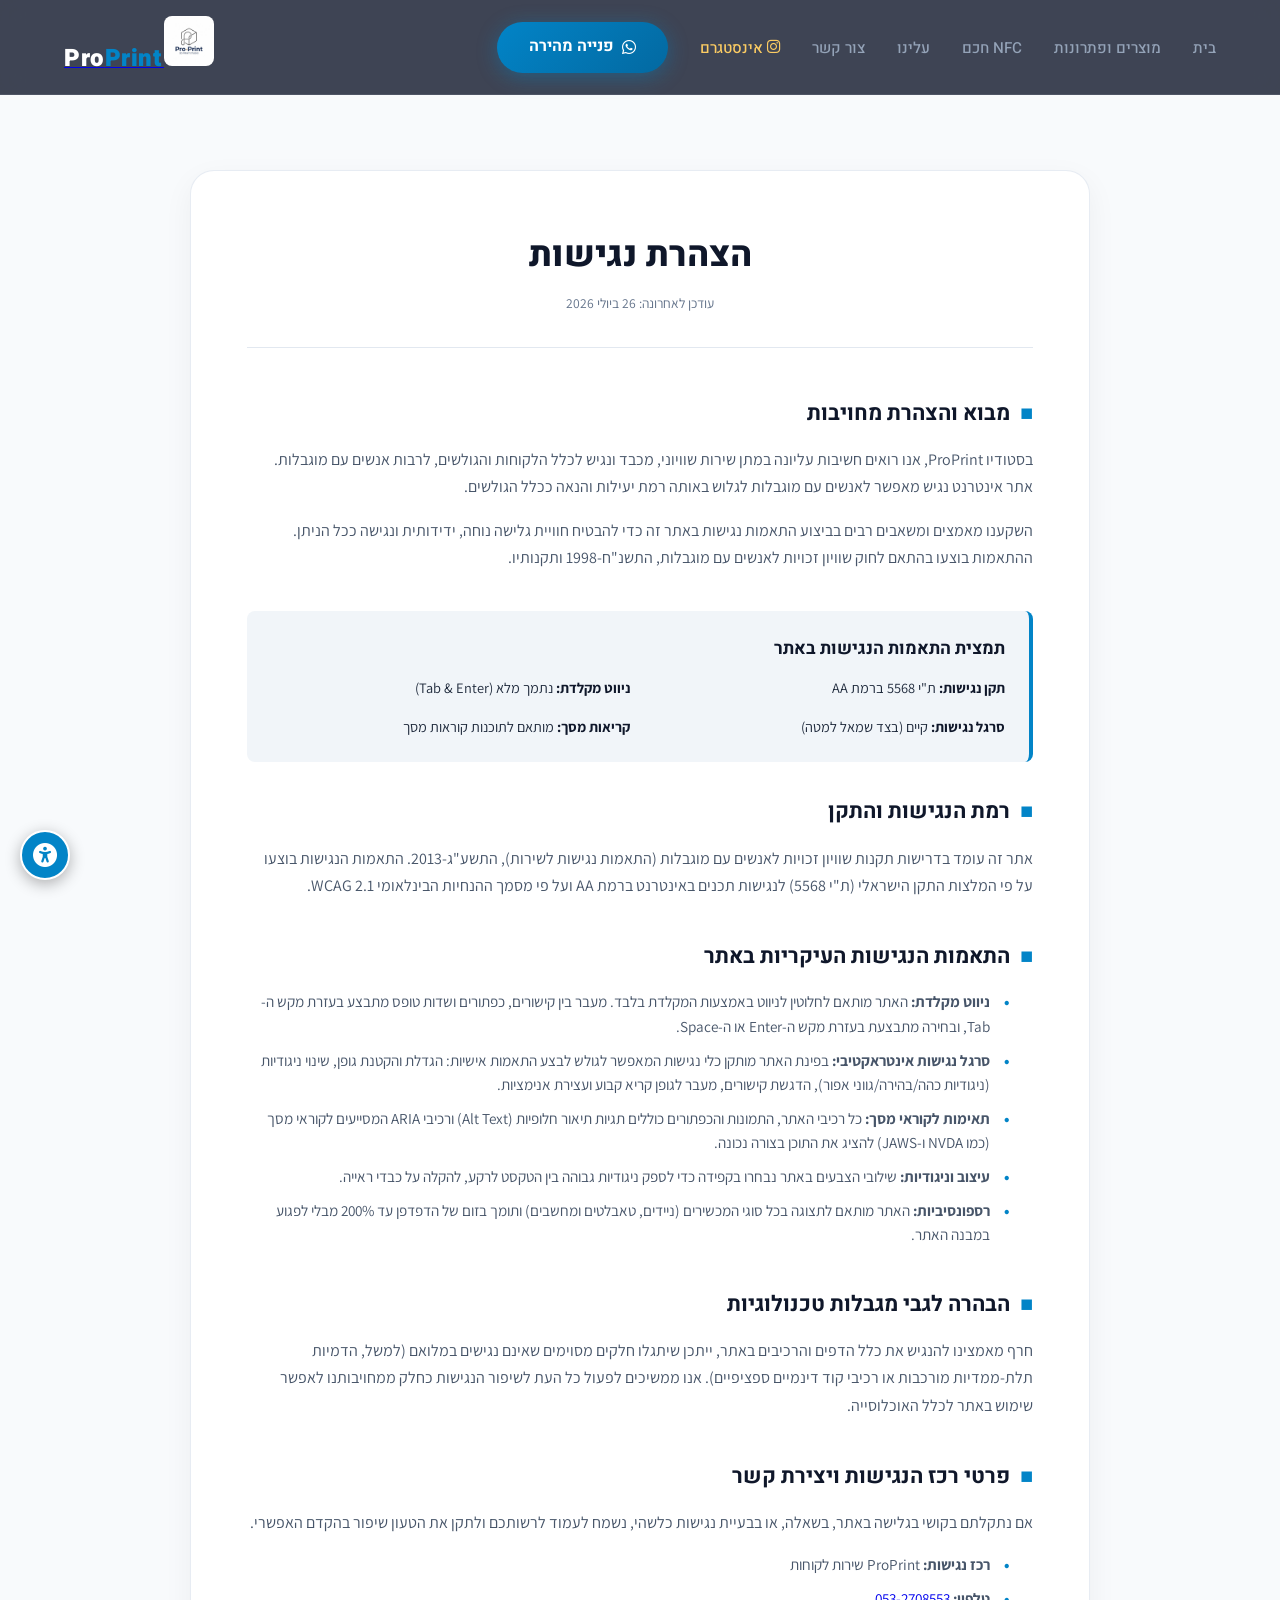
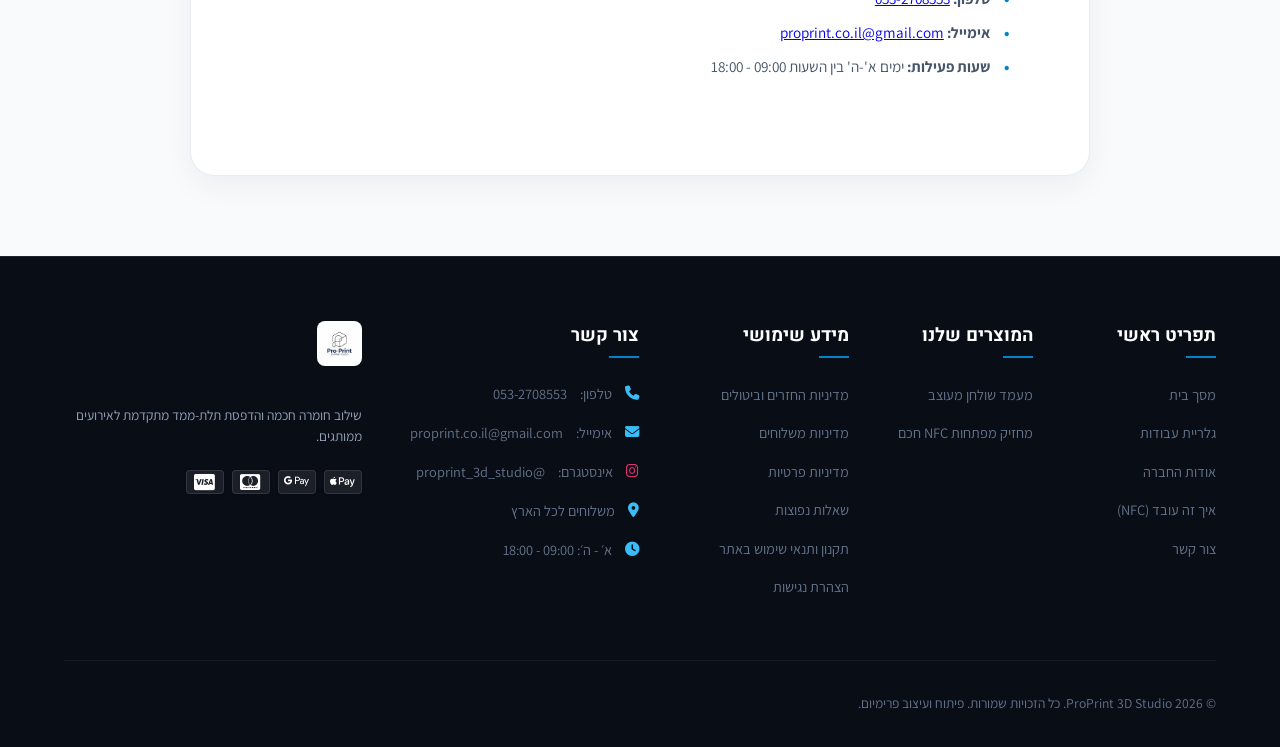
==== commit 1ea365f8: "fix: remove brand tagline from footers and fix mobile NFC simulation overlapping" ====
--- a/accessibility.html
+++ b/accessibility.html
@@ -167,7 +167,6 @@
                 <!-- Column 5: About & Brand (Left Column in RTL) -->
                 <div class="footer-about">
                     <img src="assets/logo.jpg" alt="ProPrint לוגו" class="footer-logo">
-                    <p class="brand-tagline" style="color: var(--gold-accent); font-weight: 700; margin-top: 0.5rem; font-size: 0.95rem;">מניעים לפעולה בתלת-ממד ובדיגיטל</p>
                     <p style="margin-top: 0.5rem; font-size: 0.85rem; line-height: 1.5; color: #94A3B8;">שילוב חומרה חכמה והדפסת תלת-ממד מתקדמת לאירועים ממותגים.</p>
                     <div class="payment-methods" style="display: flex; gap: 8px; margin-top: 15px; flex-wrap: wrap;">
                         <span style="background: rgba(255,255,255,0.08); border: 1px solid rgba(255,255,255,0.1); border-radius: 4px; padding: 2px 6px; display: inline-flex; align-items: center; justify-content: center; height: 24px; width: 38px; box-shadow: 0 1px 3px rgba(0,0,0,0.2);"><i class="fa-brands fa-apple-pay" style="color: #FFFFFF; font-size: 1.25rem;"></i></span>
--- a/css/style.css
+++ b/css/style.css
@@ -2090,10 +2090,18 @@
         grid-template-columns: 1fr;
     }
     
+    .nfc-visual {
+        height: 560px;
+    }
+    
+    .phone-wrapper {
+        margin-top: 60px;
+    }
+    
     .nfc-tag-demo {
-        left: 50%;
-        transform: translateX(-50%);
-        bottom: -20px;
+        left: 90px;
+        top: -65px;
+        bottom: auto;
         width: 70px;
         height: 70px;
     }
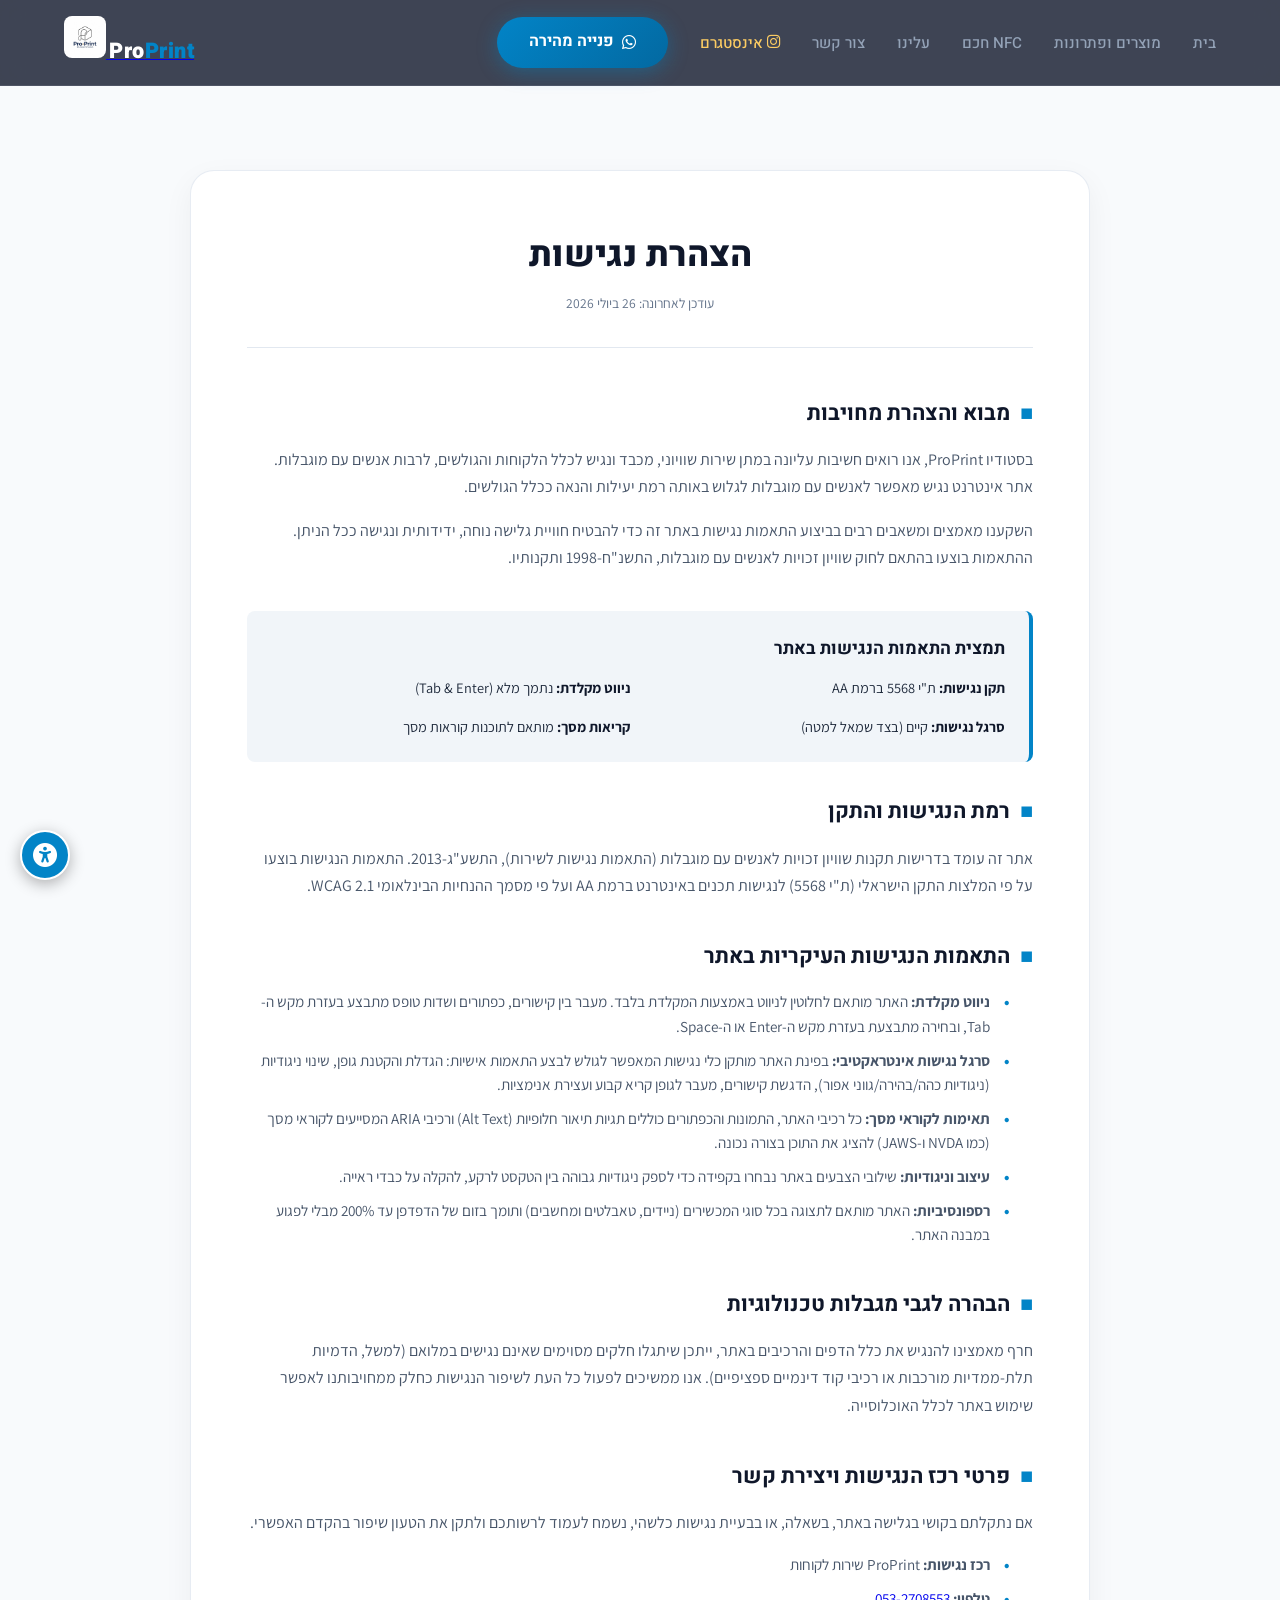
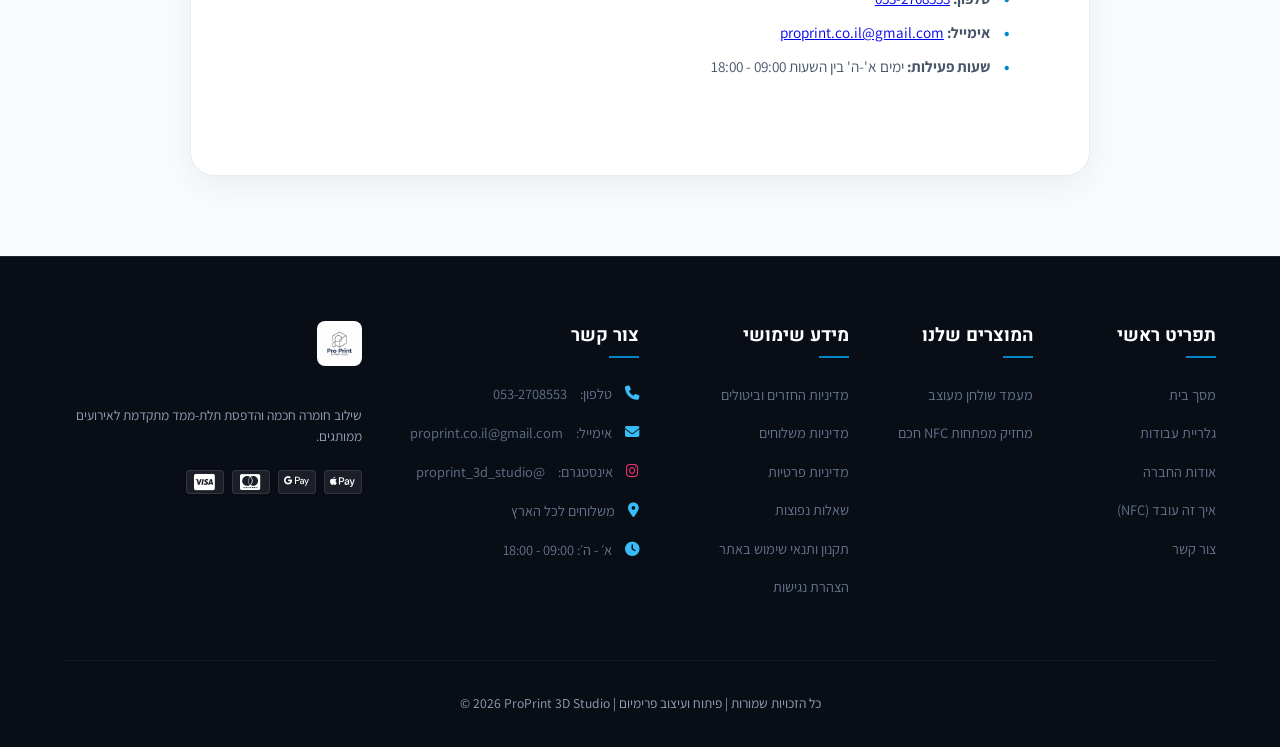
==== commit fc11ca6b: "fix: text fixes, minimum order to 5 for table stands, remove color list details, remove dynamic link" ====
--- a/accessibility.html
+++ b/accessibility.html
@@ -178,8 +178,8 @@
 
             </div>
             
-            <div class="footer-bottom">
-                <p>&copy; 2026 ProPrint 3D Studio. כל הזכויות שמורות. פיתוח ועיצוב פרימיום.</p>
+            <div class="footer-bottom" style="text-align: center; width: 100%;">
+                <p style="direction: ltr; text-align: center; width: 100%; margin: 0 auto; color: #94A3B8;">&copy; 2026 ProPrint 3D Studio | כל הזכויות שמורות | פיתוח ועיצוב פרימיום</p>
             </div>
         </div>
     </footer>
--- a/css/style.css
+++ b/css/style.css
@@ -216,6 +216,7 @@
     gap: 0.8rem;
     text-decoration: none;
     outline: none !important;
+    direction: ltr; /* Force image on left, text on right */
 }
 
 .logo:focus, .logo:active, .logo *:focus, .logo *:active {
@@ -224,7 +225,7 @@
 }
 
 .logo img {
-    height: 50px !important;
+    height: 42px !important;
     width: auto !important;
     border-radius: 8px !important;
     object-fit: cover !important;
@@ -233,13 +234,13 @@
 }
 
 header:not(.terms-header).scrolled .logo img {
-    height: 40px !important;
+    height: 34px !important;
 }
 
 .logo-text {
     font-family: var(--font-heading);
     font-weight: 900;
-    font-size: 1.5rem;
+    font-size: 1.35rem;
     color: #FFFFFF;
     letter-spacing: 0.5px;
 }
@@ -2091,16 +2092,16 @@
     }
     
     .nfc-visual {
-        height: 560px;
+        height: 580px;
     }
     
     .phone-wrapper {
-        margin-top: 60px;
+        margin-top: 100px;
     }
     
     .nfc-tag-demo {
         left: 90px;
-        top: -65px;
+        top: -110px;
         bottom: auto;
         width: 70px;
         height: 70px;
